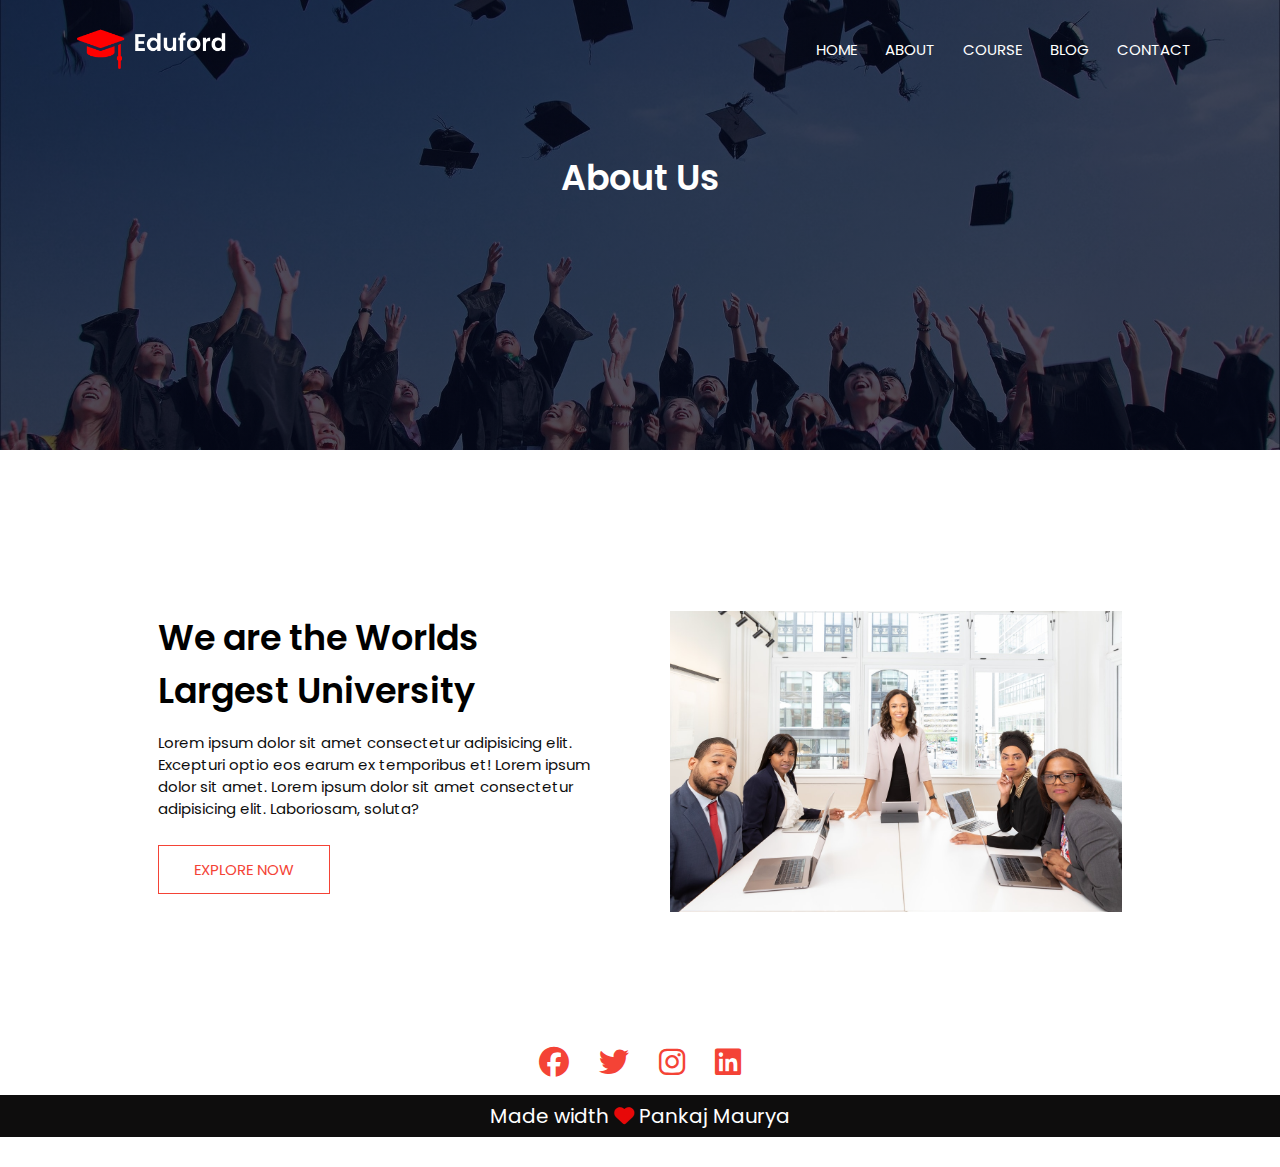
==== about.html @ 3df00fd4 "added my education2" ====
<!DOCTYPE html>
<html lang="en">

<head>
    <meta charset="UTF-8">
    <meta name="viewport" content="width=device-width, initial-scale=1.0">

    <link rel="stylesheet" href="css/style.css">
    <link rel="preconnect" href="https://fonts.googleapis.com">
    <link rel="preconnect" href="https://fonts.gstatic.com" crossorigin>
    <link href="https://fonts.googleapis.com/css2?family=Poppins:wght@200;300;400;600;700&display=swap"
        rel="stylesheet">

    <link rel="stylesheet" href="https://cdnjs.cloudflare.com/ajax/libs/font-awesome/6.4.2/css/all.min.css">
    <title>EDUFORD</title>
</head>

<body>
    <section class="sub-header">
        <nav>
            <a href="index.html"><img src="images/logo.png" alt=""></a>
            <div class="nav-links" id="nav-links">
                <i class="fa fa-times" onclick="hideMenu()"></i>

                <ul>
                    <li><a href="index.html">HOME</a></li>
                    <li><a href="about.html">ABOUT</a></li>
                    <li><a href="course.html">COURSE</a></li>
                    <li><a href="blog.html">BLOG</a></li>
                    <li><a href="contact.html">CONTACT</a></li>

                </ul>
            </div>
            <i class="fa fa-bars" onclick="showMenu()"></i>
        </nav>

        <h1>About Us</h1>
    </section>

    <!-- About -->
    <section class="about">
        <div class="row">
            <div class="about-col">
               <h1>We are the Worlds Largest University</h1>
               <p>Lorem ipsum dolor sit amet consectetur adipisicing elit. Excepturi optio eos earum ex temporibus et! Lorem ipsum dolor sit amet. Lorem ipsum dolor sit amet consectetur adipisicing elit. Laboriosam, soluta?</p>
               <a href="" class="hero-btn red-btn">EXPLORE NOW</a>
            </div>
            <div class="about-col">
                <img src="images/about.jpg" alt="">
            </div>
        </div>
    </section>

    <!-- Footer -->
    <section class="footer">
        <!-- <h4>About Us</h4>
        <p>Lorem ipsum dolor sit amet consectetur adipisicing elit. Deleniti, repudiandae at <br>  dolor consectetur aliquid sed!</p> -->
        <div class="icons">
            <i class="fa-brands fa-facebook"></i>
            <i class="fa-brands fa-twitter"></i>
            <i class="fa-brands fa-instagram"></i>
            <i class="fa-brands fa-linkedin"></i>
        </div>
        <p>Made width <i class="fa-solid fa-heart" style="color: #e70808;"></i> Pankaj Maurya</p>
    </section>

</body>
<script>
    let navLinks;
    navLinks = document.getElementById("nav-links");
    function showMenu() {
        navLinks.style.right = "0";
    }
    function hideMenu() {
        navLinks.style.right = "-200px";
    }
</script>

</html>
---- css/style.css ----
* {
    margin: 0;
    padding: 0;
    box-sizing: border-box;
    font-family: 'Poppins', sans-serif;
}

/* Header */
.header {
    min-height: 100vh;
    width: 100%;
    background-image: linear-gradient(rgba(4, 9, 30, 0.7), rgba(4, 9, 30, 0.7)), url(/images/banner.png);
    background-position: center;
    background-size: cover;
    position: relative;
}

nav {
    display: flex;
    padding: 2% 6%;
    justify-content: space-between;
    align-items: center;
}

nav img {
    width: 150px;
}

.nav-links {
    flex: 1;
    text-align: right;
}

.nav-links ul li {
    list-style: none;
    display: inline-block;
    padding: 8px 12px;
    position: relative;

}

.nav-links ul li a {
    color: white;
    text-decoration: none;
    font-size: 15px;

}

.nav-links ul li::after {
    content: '';
    width: 0%;
    height: 2px;
    background: #f44336;
    display: block;
    margin: auto;
    transition: 0.5s;
}

.nav-links ul li:hover::after {
    width: 100%;
}

.text-box {
    width: 90%;
    color: #fff;
    position: absolute;
    top: 50%;
    left: 50%;
    transform: translate(-50%, -50%);
    text-align: center;
}

.text-box h1 {
    font-size: 62px;
}

.text-box p {
    margin: 10px 0 40px;
    font-size: 15px;
    color: #fff;
}

.hero-btn {
    display: inline-block;
    text-decoration: none;
    color: #fff;
    border: 1px solid #fff;
    padding: 12px 35px;
    font-size: 15px;
    background: transparent;
    position: relative;
    cursor: pointer;
}

.hero-btn:hover {
    border: 1px solid #f44336;
    background: #f44336;
    transition: 1s;
}

nav .fa {
    display: none;
}

@media(max-width:700px) {
    .text-box {
        font-size: 20px;
    }

    .nav-links ul li {
        display: block;
    }

    .nav-links {
        position: fixed;
        background: #f44336;
        /* red color full width */
        height: auto;
        width: 200px;
        top: 0;
        right: -200px;
        text-align: left;
        z-index: 2;
        transition: 0.8s;
    }

    nav .fa {
        display: block;
        color: #fff;
        margin: 10px;
        font-size: 22px;
        cursor: pointer;
    }

    .nav-links ul {
        padding: 30px;
    }
}


/* Course */
.course {
    width: 80%;
    margin: auto;
    text-align: center;
    padding-top: 100px;
}

h1 {
    font-size: 35px;
    font-weight: 600;
}

p {
    color: #0e0d0d;
    font-size: 15px;
    font-weight: 300px;
    line-height: 22px;
    padding: 10px;
}

.row {
    margin-top: 5%;
    display: flex;
    justify-content: space-between;
}

.course-col {
    flex-basis: 31%;
    background: #f5bebe;
    border-radius: 10px;
    margin-bottom: 5%;
    padding: 20px 12px;
    box-sizing: border-box;
    transition: 0.5s;
}

h3 {
    text-align: center;
    font-weight: 600;
    margin: 10px 0;
}

.course-col:hover {
    box-shadow: 0 0 20px 0px #0c0909ee;
    cursor: pointer;
}

@media(max-width:700px) {
    .row {
        flex-direction: column;
    }
}

/* Campus */
.campus {
    width: 80%;
    margin: auto;
    text-align: center;
    padding-top: 50px;
}

.campus-col {
    flex-basis: 32%;
    border-radius: 10px;
    margin-bottom: 30px;
    position: relative;
    overflow: hidden;
}

.campus-col img {
    width: 100%;
    display: block;
}

.layer {
    background: transparent;
    height: 100%;
    width: 100%;
    position: absolute;
    top: 0;
    left: 0;
    transition: 0.5s;
}

.layer:hover {
    background: rgba(248, 29, 29, 0.7);
}

.layer h3 {
    width: 100%;
    font-weight: 500;
    color: #fff;
    font-size: 26px;
    bottom: 0;
    left: 50%;
    transform: translateX(-50%);
    position: absolute;
    opacity: 0;
    transition: 0.5s;
}

.layer:hover h3 {
    bottom: 50%;
    opacity: 1;
}

/* Facilities */
.facilities {
    width: 80%;
    margin: auto;
    text-align: center;
    padding-top: 100px;

}

.facilities-col {
    flex-basis: 31%;
    border-radius: 10px;
    margin-bottom: 5%;
    text-align: left;

}

.facilities-col img {
    width: 100%;
    border-radius: 10px;
}

.facilities-col p {
    padding: 0;
}

.facilities-col h3 {
    margin-top: 16px;
    margin-bottom: 15px;
    text-align: left;
}

/* Testymonials */
.testymonials {
    width: 80%;
    margin: auto;
    padding-top: 100px;
    text-align: center;
}

.testymonials-col {
    flex-basis: 44%;
    border-radius: 10px;
    margin-bottom: 5%;
    text-align: left;
    background: #f5bbbb;
    padding: 25px;
    cursor: pointer;
}

.testymonials-col img {
    height: 40px;
    margin-left: 5px;
    margin-right: 30px;
    border-radius: 50%;
}

.testymonials-col p {
    padding: 0;
}

.testymonials-col h3 {
    margin-top: 15px;
    text-align: left;
}

.testymonials-col .fa {
    color: #f44336;
}

@media(max-width:700px) {
    .testymonials-col img {
        margin-left: 0px;
        margin-right: 15px;
    }
}

/* Call to Action */
.cta {
    margin: 100px auto;
    width: 80%;
    background-image: linear-gradient(rgba(0, 0, 0, 0.7), rgba(0, 0, 0, 0.7)), url(/images/banner2.jpg);
    background-position: center;
    block-size: cover;
    border-radius: 10px;
    text-align: center;
    padding: 100px 0px;
}

.cta h1 {
    color: #fff;
    margin-bottom: 40px;
    padding: 0px;
}

@media(max-width:700px) {
    .cta h1 {
        font-size: 24px;
    }
}

/* Footer */
.footer {
    width: 100%;
    text-align: center;
    padding: 30px 0px;
}

.footer p {
    font-size: 20px;
    background-color: #0e0d0d;
    color: white;
    bottom: 0px;

}

.footer h4 {
    margin-bottom: 25px;
    margin-top: 20px;
    font-weight: 600;
}

.icons .fa-brands {
    color: #f44336;
    margin: 0px 13px;
    cursor: pointer;
    padding: 18px 0px;
    font-size: 30px;
}


/* About Us Pages */
.sub-header {
    height: 50vh;
    width: 100%;
    background-image: linear-gradient(rgba(4, 9, 30, 0.7), rgba(4, 9, 30, 0.7)), url(/images/background.jpg);
    background-position: center;
    background-size: cover;
    color: #fff;

}

.sub-header h1 {
    text-align: center;
    margin-top: 50px;
}

.about {
    width: 80%;
    margin: auto;
    padding-top: 80px;
    padding-bottom: 50px;
}

.about-col {
    flex-basis: 50%;
    padding: 30px;
}

.about-col img {
    width: 100%;
}

.about-col h1 {
    padding-top: 0px;
}

.about-col p {
    padding: 15px 0px 25px;
}

.red-btn {
    border: 1px solid #f44336;
    background: transparent;
    color: #f44336;
}

.red-btn:hover {
    color: #fff;
}

/* Blog Content */

.blog {
    width: 80%;
    margin: auto;
    padding: 60px 0px;

}

.blog-left {
    flex-basis: 65%;
}

.blog-left img {
    width: 100%;
}

.blog-left h2 {
    color: #222;
    font-weight: 600;
    margin: 30px 0px;
}

.blog-left p {
    color: #999;
    padding: 0px;
}

.blog-right {
    flex-basis: 32%;
}

.blog-right h3 {
    background: #f44336;
    color: #fff;
    padding: 7px 0px;
    font-size: 16px;
    margin-bottom: 20px;
}

.blog-right div {
    display: flex;
    align-items: center;
    justify-content: space-between;
    color: #555;
    padding: 8px;
    box-sizing: border-box;
}

.comment-box {
    border: 1px solid #ccc;
    margin: 50px 0;
    padding: 10px 20px;
}

.comment-box h3 {
    text-align: left;
}

.comment-form input,
.comment-form textarea {
    width: 100%;
    padding: 10px;
    margin: 15px 0px;
    box-sizing: border-box;
    border: none;
    outline: none;
    background: #f0f0f0;
}

.comment-form button {
    margin: 10px 0px;
}

@media(max-width:700px) {
    .sub-header h1 {
        font-size: 24px;
    }
}


/* Contact Us Page */
.location {
    width: 80%;
    margin: auto;
    padding: 80px 0px;
}
.location iframe{
    width: 100%;
}

.contact{
    width: 80%;
    margin: auto;
}
.contact-col{
    flex-basis: 48%;
    margin-bottom: 30px;
}
.contact-col div{
    display: flex;
    align-items: center;
    margin-bottom: 40px;
}
.contact-col div .fa-solid{
    font-size: 30px;
    margin: 10px;
    margin-right: 30px;
}
.contact-col div p{
    padding: 0px;
}
.contact-col div h5{
    font-size: 20px;
    margin-bottom: 5px;
    color: #555;
    font-weight: 400;
}
.contact-col input, .contact-col textarea{
    width: 100%;
    padding: 15px;
    margin-bottom: 18px;
    outline: none;
    border: 1px solid #ccc;
    box-sizing: border-box;
}
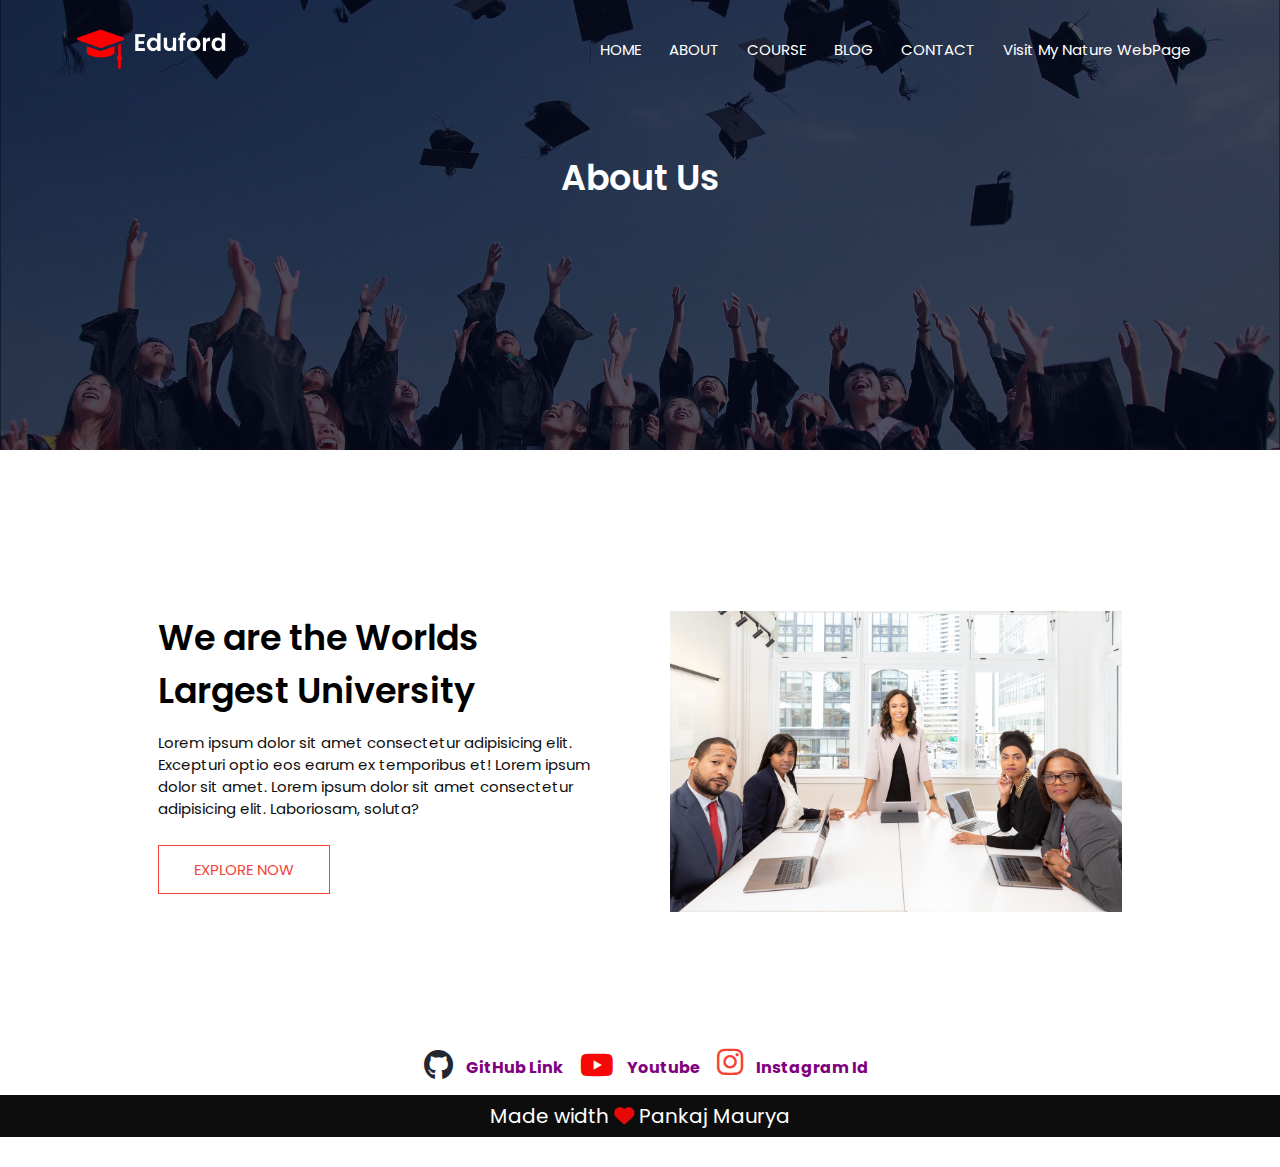
==== commit 6670a2a0: "all file changes" ====
--- a/about.html
+++ b/about.html
@@ -28,6 +28,7 @@
                     <li><a href="course.html">COURSE</a></li>
                     <li><a href="blog.html">BLOG</a></li>
                     <li><a href="contact.html">CONTACT</a></li>
+                    <li><a href="https://mauryap209.github.io/MyNature/" target="_blank">Visit My Nature WebPage</a></li>
 
                 </ul>
             </div>
@@ -53,13 +54,16 @@
 
     <!-- Footer -->
     <section class="footer">
-        <!-- <h4>About Us</h4>
-        <p>Lorem ipsum dolor sit amet consectetur adipisicing elit. Deleniti, repudiandae at <br>  dolor consectetur aliquid sed!</p> -->
         <div class="icons">
-            <i class="fa-brands fa-facebook"></i>
+            <i class="fa-brands fa-github fa-lg fa-beat" style="color: #23272f;"></i><a href="https://github.com/" target="_blank">GitHub Link</a>
+
+            <i class="fa-brands fa-youtube fa-lg fa-beat" style="color: #f70808;"></i><a href="https://youtube.com/@pankaj.maurya89" target="_blank">Youtube</a>
+                    
+            <i class="fa-brands fa-instagram"></i><a href="https://instagram.com/pankaj.maurya89?igshid=NGExMmI2YTkyZg==" target="_blank">Instagram Id</a>
+
+            <!-- <i class="fa-brands fa-facebook"></i>
             <i class="fa-brands fa-twitter"></i>
-            <i class="fa-brands fa-instagram"></i>
-            <i class="fa-brands fa-linkedin"></i>
+            <i class="fa-brands fa-linkedin"></i> -->
         </div>
         <p>Made width <i class="fa-solid fa-heart" style="color: #e70808;"></i> Pankaj Maurya</p>
     </section>
--- a/css/style.css
+++ b/css/style.css
@@ -557,9 +557,19 @@
 
 
 
-
-
-
-
-
-
+ .icons a{
+    color: purple;
+    font-weight: bold;
+    text-decoration: none;
+   
+
+  }
+  .icons i{
+    font-size: 1px;
+  }
+  
+  
+
+
+
+
